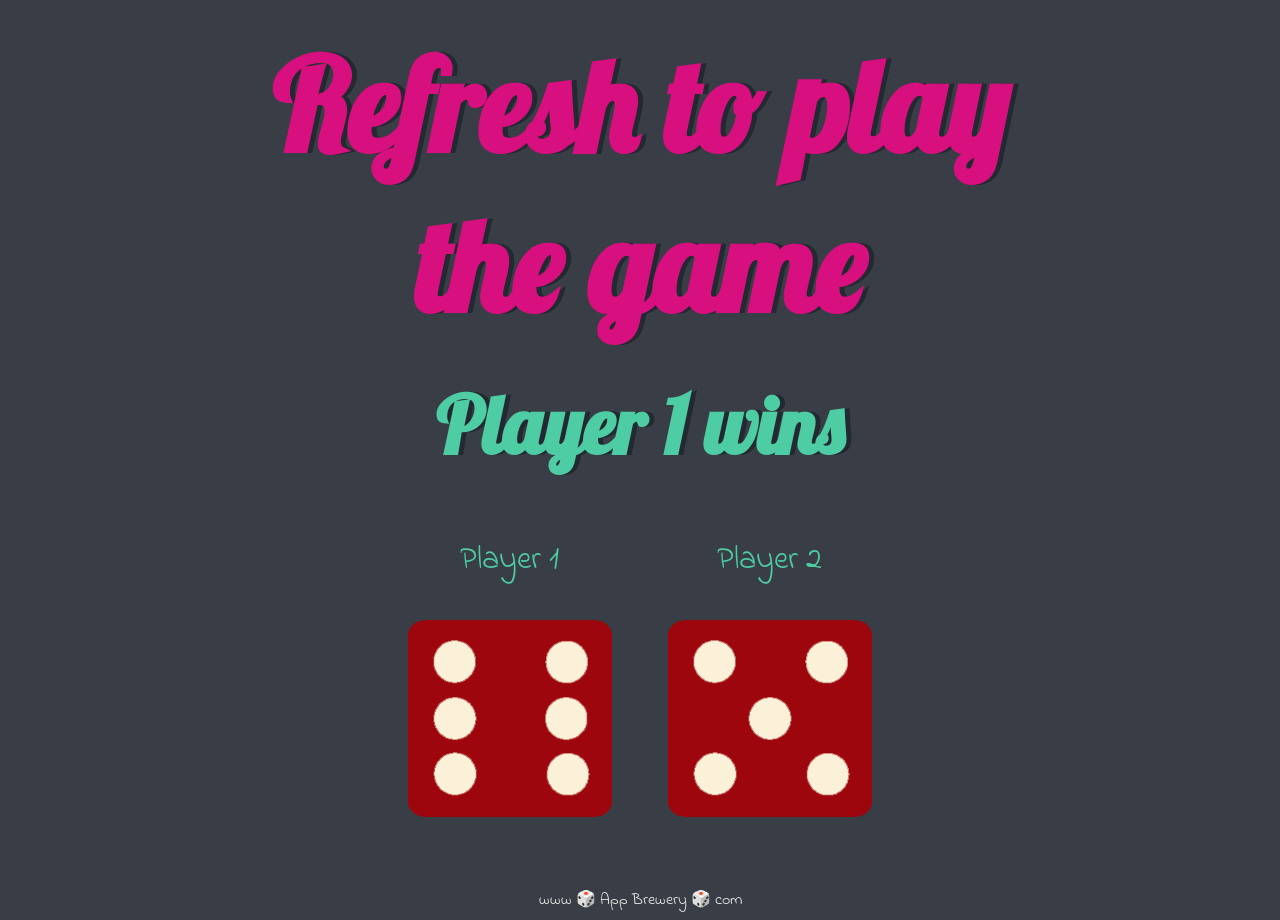
==== index.html @ bd217e55 "index" ====
<!DOCTYPE html>
<html lang="en" dir="ltr">
  <head>
    <meta charset="utf-8" />
    <title>Dicee</title>
    <link rel="stylesheet" href="styles.css" />
    <link
      href="https://fonts.googleapis.com/css?family=Indie+Flower|Lobster"
      rel="stylesheet"
    />
  </head>
  <body>
    <div class="container">
      <h1>Refresh to play the game</h1>
      <h2>Refresh Me</h2>

      <div class="dice">
        <p id="p1">Player 1</p>
        <img class="img1" src="./images/dice6.png" />
      </div>

      <div class="dice">
        <p id="p2">Player 2</p>
        <img class="img2" src="./images/dice6.png" />
      </div>
    </div>

    <footer>www 🎲 App Brewery 🎲 com</footer>
    <script src="./images/index.js" charset="UTF-8"></script>
  </body>
</html>
---- styles.css ----
.container {
  width: 70%;
  margin: auto;
  text-align: center;
}

.dice {
  text-align: center;
  display: inline-block;

}

body {
  background-color: #393E46;
}

h1 {
  margin: 25px;
  font-family: 'Lobster', cursive;
  text-shadow: 5px 0 #232931;
  font-size: 8rem;
  color: #d80f7e;
}

h2 {
  margin: 30px;
  font-family: 'Lobster', cursive;
  text-shadow: 5px 0 #232931;
  font-size: 5rem;
  color: #4ECCA3;
}

p {
  font-size: 2rem;
  color: #4ECCA3;
  font-family: 'Indie Flower', cursive;
}

img {
  width: 80%;
}

footer {
  margin-top: 5%;
  color: #EEEEEE;
  text-align: center;
  font-family: 'Indie Flower', cursive;

}
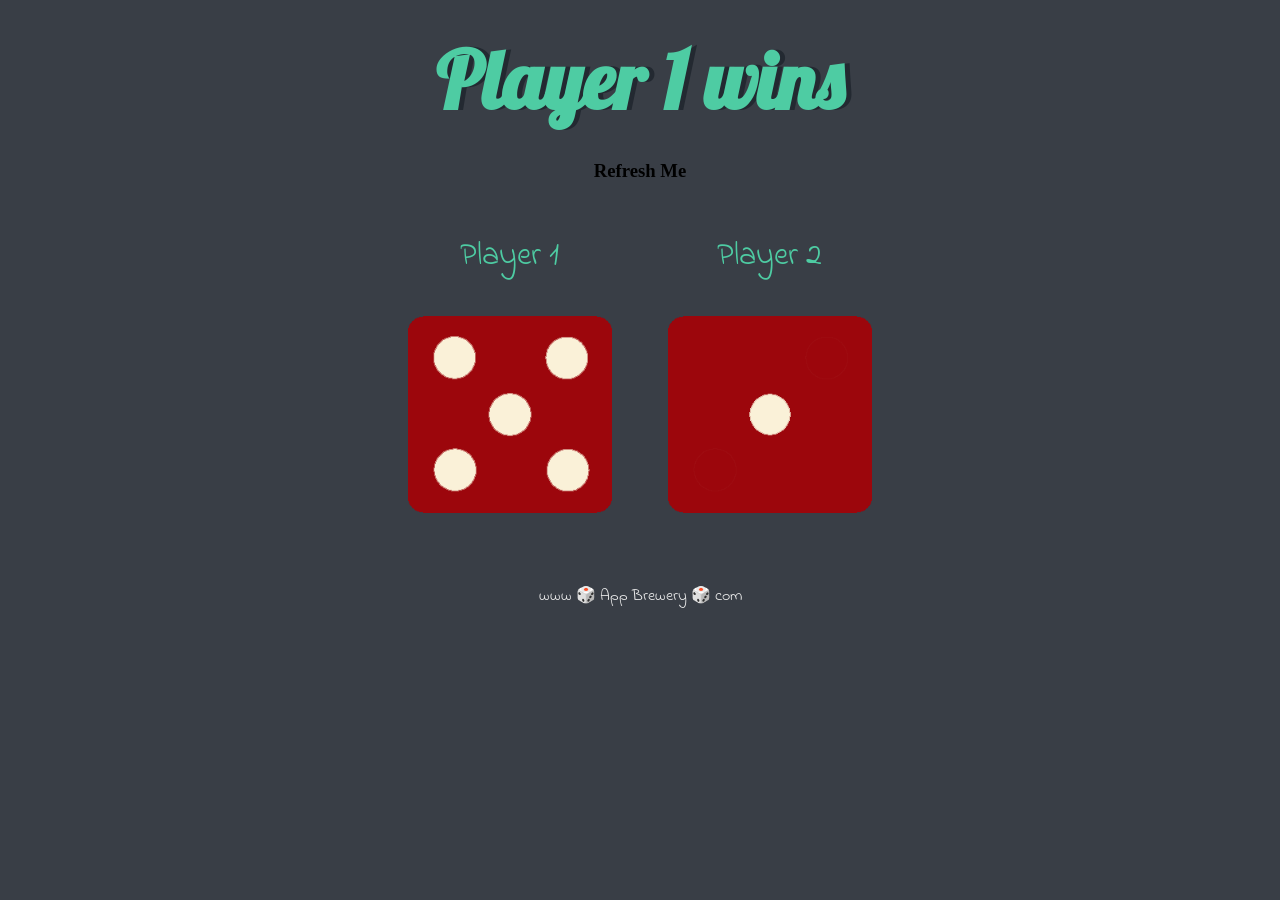
==== commit 23ce1ff0: "Update index.html" ====
--- a/index.html
+++ b/index.html
@@ -11,8 +11,8 @@
   </head>
   <body>
     <div class="container">
-      <h1>Refresh to play the game</h1>
-      <h2>Refresh Me</h2>
+      <h2>Refresh to play the game</h2>
+      <h3>Refresh Me</h3>
 
       <div class="dice">
         <p id="p1">Player 1</p>
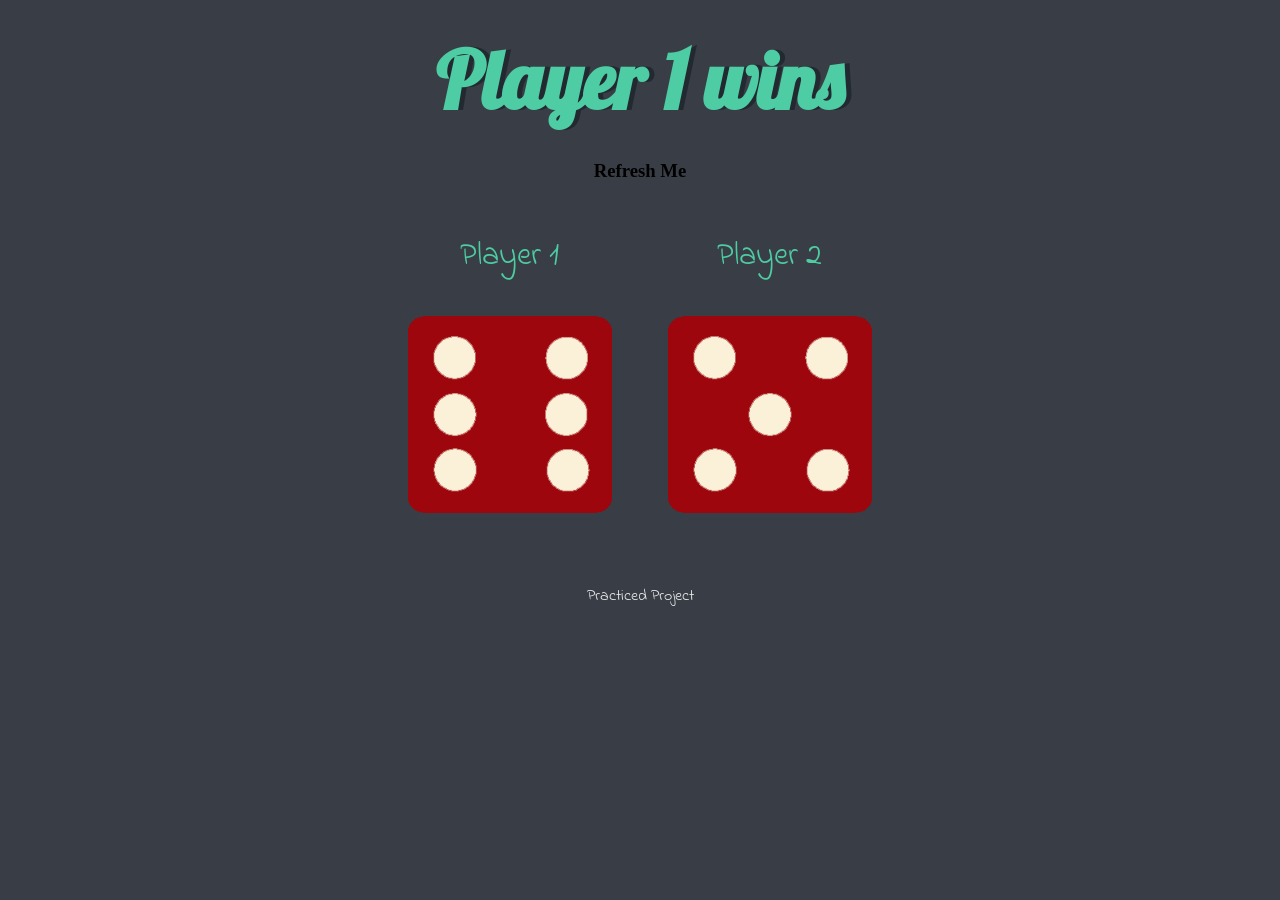
==== commit 56a81132: "Update index.html" ====
--- a/index.html
+++ b/index.html
@@ -25,7 +25,7 @@
       </div>
     </div>
 
-    <footer>www 🎲 App Brewery 🎲 com</footer>
+    <footer>Practiced Project</footer>
     <script src="./images/index.js" charset="UTF-8"></script>
   </body>
 </html>
